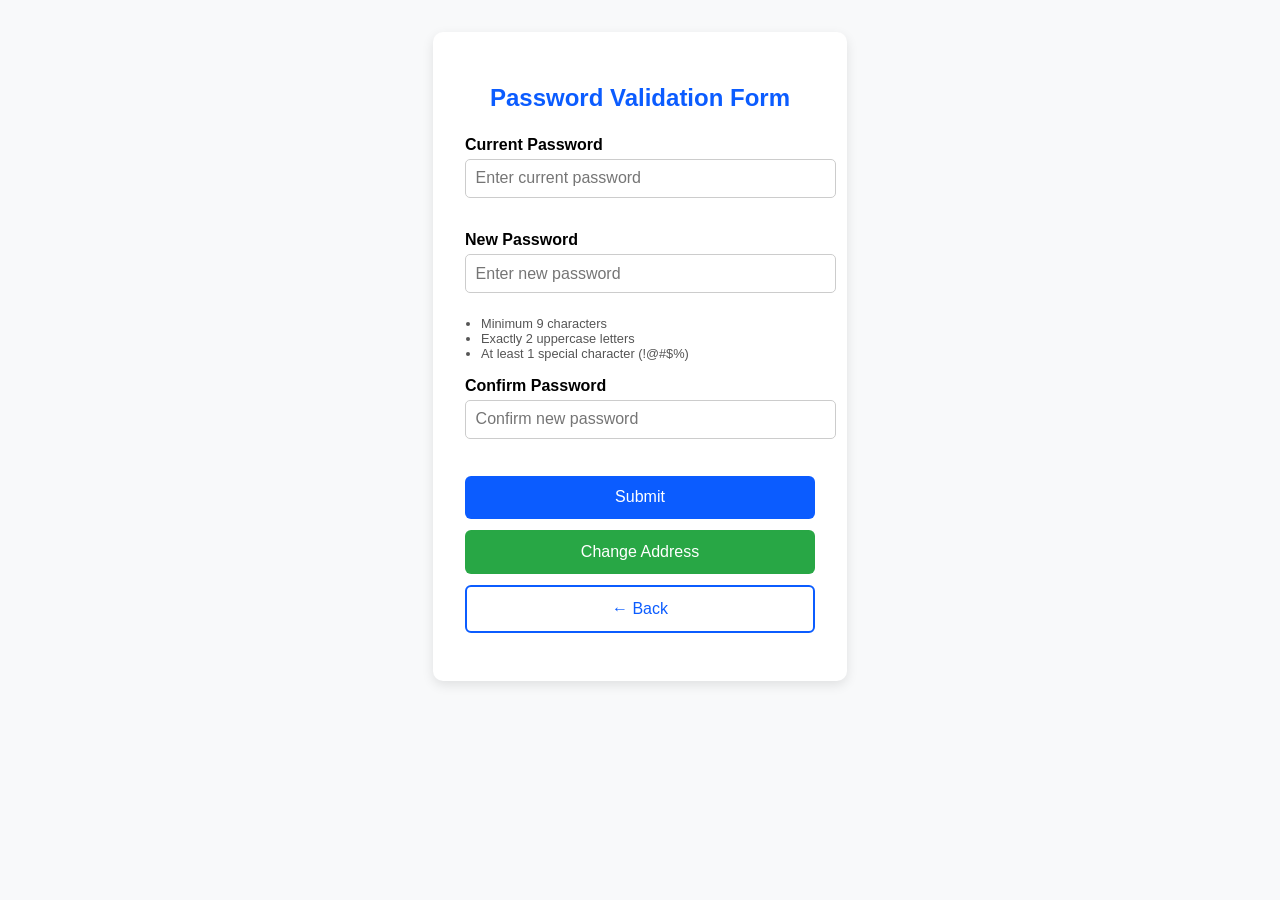
==== form.html @ bd6c59e4 "Initial commit" ====
<!DOCTYPE html>
<html lang="en">
<head>
  <meta charset="utf-8" />
  <meta name="viewport" content="width=device-width, initial-scale=1" />
  <title>Password & Address Form</title>
  <link rel="stylesheet" href="form.css" />
</head>
<body>
  <main class="form-wrapper">
    <h2>Password Validation Form</h2>

    <form id="pwForm" novalidate>
      <!-- Current Password -->
      <div class="form-group">
        <label for="current">Current Password</label>
        <input id="current" name="current" type="password" placeholder="Enter current password" required>
        <small id="err-current" class="error-text"></small>
      </div>

      <!-- New Password -->
      <div class="form-group">
        <label for="newpw">New Password</label>
        <input id="newpw" name="newpw" type="password" placeholder="Enter new password" required>
        <small id="err-new" class="error-text"></small>
        <ul class="hint">
          <li>Minimum 9 characters</li>
          <li>Exactly 2 uppercase letters</li>
          <li>At least 1 special character (!@#$%)</li>
        </ul>
      </div>

      <!-- Confirm Password -->
      <div class="form-group">
        <label for="confirm">Confirm Password</label>
        <input id="confirm" name="confirm" type="password" placeholder="Confirm new password" required>
        <small id="err-confirm" class="error-text"></small>
      </div>

      <!-- Buttons -->
      <div class="button-group">
        <button type="submit" class="btn">Submit</button>
        <button type="button" id="showAddressBtn" class="btn secondary">Change Address</button>
        <button type="button" class="btn back-btn" onclick="goBack()">← Back</button>
      </div>

      <div id="message" class="message" role="status" aria-live="polite"></div>
    </form>

    <!-- Hidden Address Form -->
    <form id="addrForm" class="hidden" novalidate>
      <h3>Change Address</h3>

      <div class="form-group">
        <label for="street">Street</label>
        <input id="street" name="street" type="text" placeholder="Enter street" required>
        <small id="err-street" class="error-text"></small>
      </div>

      <div class="form-group">
        <label for="city">City</label>
        <input id="city" name="city" type="text" placeholder="Enter city" required>
        <small id="err-city" class="error-text"></small>
      </div>

      <div class="form-group">
        <label for="zip">ZIP Code</label>
        <input id="zip" name="zip" type="text" placeholder="Enter ZIP code" required pattern="\\d{5}">
        <small id="err-zip" class="error-text"></small>
      </div>

      <div class="button-group">
        <button type="submit" class="btn">Submit</button>
        <button type="button" class="btn back-btn" onclick="hideAddressForm()">← Back</button>
      </div>

      <div id="addr-message" class="message" role="status" aria-live="polite"></div>
    </form>
  </main>

  <script src="form.js"></script>
</body>
</html>
---- form.css ----
body {
  font-family: Arial, sans-serif;
  background: #f8f9fa;
  margin: 0;
  padding: 0;
  display: flex;
  justify-content: center;
  align-items: flex-start;
  min-height: 100vh;
}

.form-wrapper {
  background: #fff;
  padding: 2rem;
  border-radius: 10px;
  box-shadow: 0 4px 12px rgba(0,0,0,0.1);
  width: 350px;
  margin-top: 2rem;
}

h2, h3 {
  text-align: center;
  color: #0b5cff;
  margin-bottom: 1.5rem;
}

.form-group {
  margin-bottom: 1rem;
}

label {
  display: block;
  margin-bottom: 0.3rem;
  font-weight: bold;
}

input {
  width: 100%;
  padding: 0.6rem;
  font-size: 1rem;
  border: 1px solid #ccc;
  border-radius: 5px;
}

input:focus {
  border-color: #0b5cff;
  outline: none;
  box-shadow: 0 0 0 3px rgba(11,92,255,0.15);
}

.hint {
  font-size: 0.8rem;
  color: #555;
  margin: 0.3rem 0 0 1rem;
  padding: 0;
}

.error-text {
  color: #d93025;
  font-size: 0.85rem;
  margin-top: 0.25rem;
  min-height: 1em;
  display: block;
}

.button-group {
  display: flex;
  flex-direction: column;
  gap: 0.7rem;
  margin-top: 1.2rem;
}

.btn {
  width: 100%;
  background: #0b5cff;
  color: white;
  border: none;
  border-radius: 6px;
  padding: 0.8rem;
  font-size: 1rem;
  cursor: pointer;
  transition: background 0.3s;
}

.btn:hover {
  background: #0041d6;
}

.secondary {
  background: #28a745;
}

.secondary:hover {
  background: #1e7e34;
}

/* Back button style */
.back-btn {
  background: #fff;
  color: #0b5cff;
  border: 2px solid #0b5cff;
}

.back-btn:hover {
  background: #0b5cff;
  color: #fff;
}

.message {
  margin-top: 1rem;
  font-weight: bold;
  text-align: center;
}

.message.success { color: #1a9c4d; }
.message.error { color: #d93025; }

.hidden {
  display: none;
}
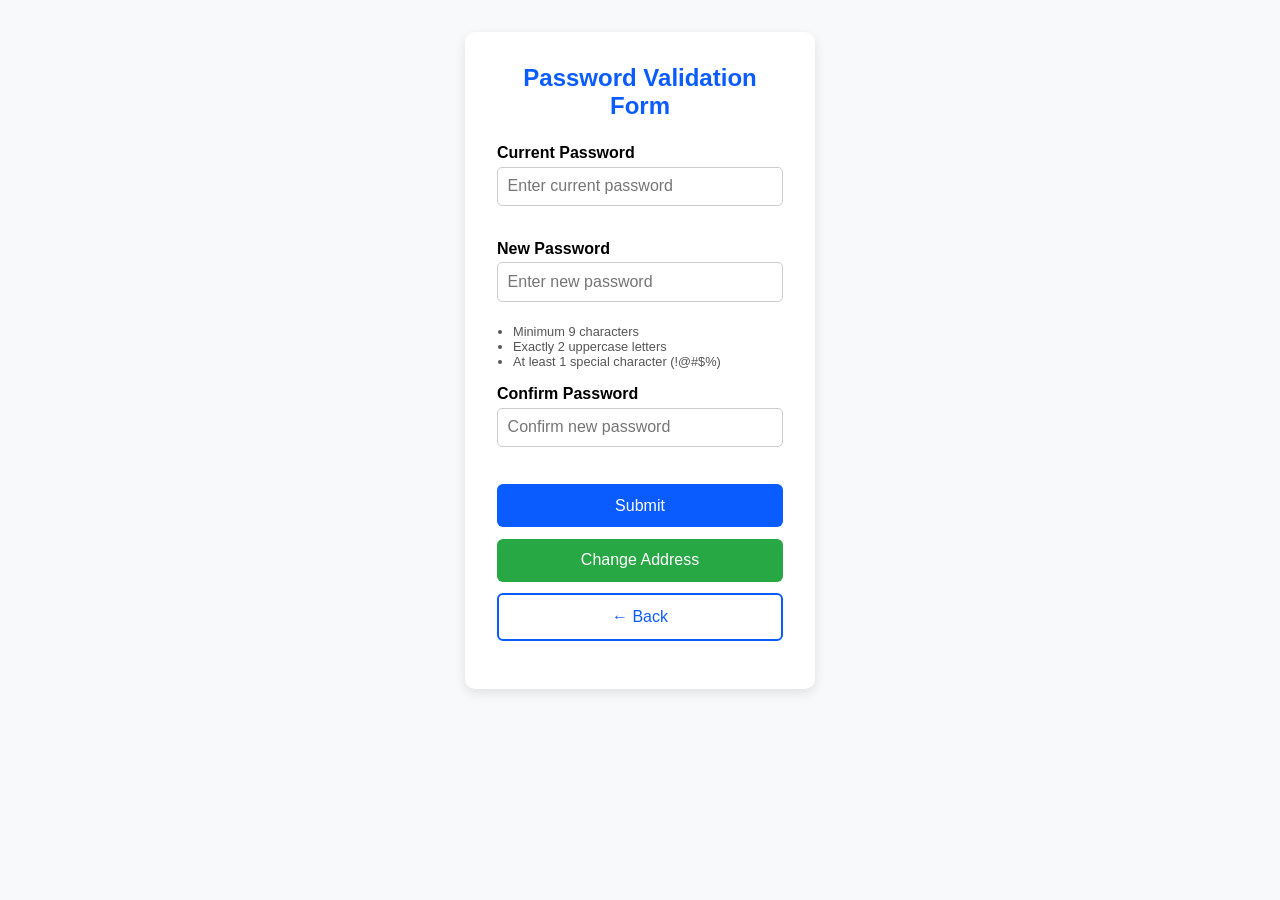
==== commit a697966d: "Update form.html" ====
--- a/form.html
+++ b/form.html
@@ -3,22 +3,23 @@
 <head>
   <meta charset="utf-8" />
   <meta name="viewport" content="width=device-width, initial-scale=1" />
+  <meta name="description" content="Password validation and address update form for student project. Secure and responsive.">
   <title>Password & Address Form</title>
-  <link rel="stylesheet" href="form.css" />
+  <!-- Combined & minified CSS -->
+  <link rel="stylesheet" href="main.css" />
 </head>
 <body>
   <main class="form-wrapper">
     <h2>Password Validation Form</h2>
 
+    <!-- Password Form -->
     <form id="pwForm" novalidate>
-      <!-- Current Password -->
       <div class="form-group">
         <label for="current">Current Password</label>
         <input id="current" name="current" type="password" placeholder="Enter current password" required>
         <small id="err-current" class="error-text"></small>
       </div>
 
-      <!-- New Password -->
       <div class="form-group">
         <label for="newpw">New Password</label>
         <input id="newpw" name="newpw" type="password" placeholder="Enter new password" required>
@@ -30,14 +31,12 @@
         </ul>
       </div>
 
-      <!-- Confirm Password -->
       <div class="form-group">
         <label for="confirm">Confirm Password</label>
         <input id="confirm" name="confirm" type="password" placeholder="Confirm new password" required>
         <small id="err-confirm" class="error-text"></small>
       </div>
 
-      <!-- Buttons -->
       <div class="button-group">
         <button type="submit" class="btn">Submit</button>
         <button type="button" id="showAddressBtn" class="btn secondary">Change Address</button>
@@ -50,22 +49,19 @@
     <!-- Hidden Address Form -->
     <form id="addrForm" class="hidden" novalidate>
       <h3>Change Address</h3>
-
       <div class="form-group">
         <label for="street">Street</label>
         <input id="street" name="street" type="text" placeholder="Enter street" required>
         <small id="err-street" class="error-text"></small>
       </div>
-
       <div class="form-group">
         <label for="city">City</label>
         <input id="city" name="city" type="text" placeholder="Enter city" required>
         <small id="err-city" class="error-text"></small>
       </div>
-
       <div class="form-group">
         <label for="zip">ZIP Code</label>
-        <input id="zip" name="zip" type="text" placeholder="Enter ZIP code" required pattern="\\d{5}">
+        <input id="zip" name="zip" type="text" placeholder="Enter ZIP code" required pattern="\d{5}">
         <small id="err-zip" class="error-text"></small>
       </div>
 
@@ -78,6 +74,7 @@
     </form>
   </main>
 
-  <script src="form.js"></script>
+  <!-- Minified & deferred JS -->
+  <script src="form.js" defer></script>
 </body>
 </html>
--- a/main.css
+++ b/main.css
@@ -0,0 +1,43 @@
+/* Reset & Body */
+* { margin:0; padding:0; box-sizing:border-box; }
+body { font-family: Arial, sans-serif; background:#f8f9fa; display:flex; justify-content:center; align-items:flex-start; min-height:100vh; }
+
+/* Form Wrapper */
+.form-wrapper {
+  background:#fff;
+  padding:2rem;
+  border-radius:10px;
+  box-shadow:0 4px 12px rgba(0,0,0,0.1);
+  width:350px;
+  margin-top:2rem;
+}
+
+/* Headings */
+h2,h3 { text-align:center; color:#0b5cff; margin-bottom:1.5rem; }
+
+/* Form Groups */
+.form-group { margin-bottom:1rem; }
+label { display:block; margin-bottom:0.3rem; font-weight:bold; }
+input { width:100%; padding:0.6rem; font-size:1rem; border:1px solid #ccc; border-radius:5px; }
+input:focus { border-color:#0b5cff; outline:none; box-shadow:0 0 0 3px rgba(11,92,255,0.15); }
+
+/* Hints & Errors */
+.hint { font-size:0.8rem; color:#555; margin:0.3rem 0 0 1rem; padding:0; }
+.error-text { color:#d93025; font-size:0.85rem; margin-top:0.25rem; min-height:1em; display:block; }
+
+/* Buttons */
+.button-group { display:flex; flex-direction:column; gap:0.7rem; margin-top:1.2rem; }
+.btn { width:100%; background:#0b5cff; color:white; border:none; border-radius:6px; padding:0.8rem; font-size:1rem; cursor:pointer; transition:background 0.3s; will-change:background; }
+.btn:hover { background:#0041d6; }
+.secondary { background:#28a745; }
+.secondary:hover { background:#1e7e34; }
+.back-btn { background:#fff; color:#0b5cff; border:2px solid #0b5cff; }
+.back-btn:hover { background:#0b5cff; color:#fff; }
+
+/* Messages */
+.message { margin-top:1rem; font-weight:bold; text-align:center; }
+.message.success { color:#1a9c4d; }
+.message.error { color:#d93025; }
+
+/* Hidden */
+.hidden { display:none; }
